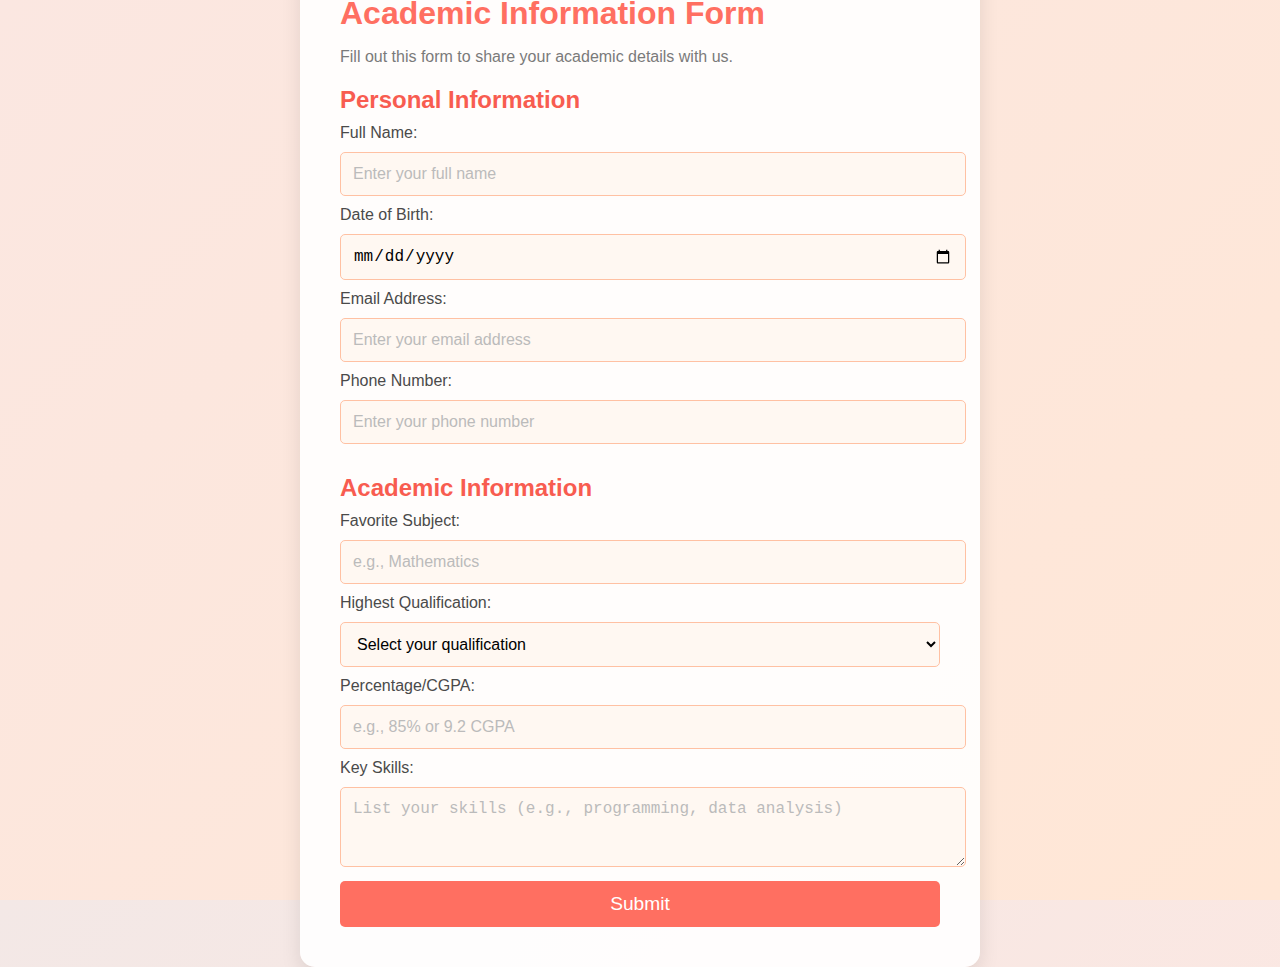
==== index.html @ a1d0f788 "Initial commit with index.html, success.html, and styles.css" ====
<!DOCTYPE html>
<html lang="en">
<head>
    <meta charset="UTF-8">
    <meta name="viewport" content="width=device-width, initial-scale=1.0">
    <title>Academic Information Form</title>
    <link rel="stylesheet" href="/style.css">
</head>
<body>
    <div class="hero-section">
        <div class="form-container">
            <h1 class="form-title">Academic Information Form</h1>
            <p class="form-description">Fill out this form to share your academic details with us.</p>
            <form action="/success.html" method="post">
                <!-- Personal Information Section -->
                <h2 class="form-section-title">Personal Information</h2>
                <label for="name">Full Name:</label>
                <input type="text" id="name" name="name" placeholder="Enter your full name" required>

                <label for="dob">Date of Birth:</label>
                <input type="date" id="dob" name="dob" required>

                <label for="email">Email Address:</label>
                <input type="email" id="email" name="email" placeholder="Enter your email address" required>

                <label for="phone">Phone Number:</label>
                <input type="tel" id="phone" name="phone" placeholder="Enter your phone number" pattern="[0-9]{10}" required>

                <!-- Academic Information Section -->
                <h2 class="form-section-title">Academic Information</h2>
                <label for="subject">Favorite Subject:</label>
                <input type="text" id="subject" name="subject" placeholder="e.g., Mathematics" required>

                <label for="qualification">Highest Qualification:</label>
                <select id="qualification" name="qualification" required>
                    <option value="" disabled selected>Select your qualification</option>
                    <option value="high_school">High School</option>
                    <option value="bachelor">Bachelor's Degree</option>
                    <option value="master">Master's Degree</option>
                    <option value="phd">Ph.D.</option>
                </select>

                <label for="marks">Percentage/CGPA:</label>
                <input type="text" id="marks" name="marks" placeholder="e.g., 85% or 9.2 CGPA" required>

                <label for="skills">Key Skills:</label>
                <textarea id="skills" name="skills" placeholder="List your skills (e.g., programming, data analysis)" rows="3"></textarea>

                <!-- Submit Button -->
                <button type="submit">Submit</button>
            </form>
        </div>
    </div>
</body>
</html>
---- style.css ----
/* General body styling */
body {
    font-family: 'Arial', sans-serif;
    margin: 0;
    padding: 0;
    height: 100vh;
    display: flex;
    justify-content: center;
    align-items: center;
    background: linear-gradient(135deg, #f3e8e6, #ffe7e0); /* Warm pastel gradient */
    color: #4a4a4a; /* Neutral dark for text */
}

/* Hero section */
.hero-section {
    width: 100%;
    height: 100vh;
    display: flex;
    justify-content: center;
    align-items: center;
    background: linear-gradient(135deg, #fbe7e1, #ffe7d6); /* Soft pink-orange gradient */
}

/* Form container */
.form-container {
    background: rgba(255, 255, 255, 0.9);
    padding: 40px;
    border-radius: 15px;
    box-shadow: 0 8px 20px rgba(0, 0, 0, 0.1);
    max-width: 600px;
    width: 100%;
    animation: fadeInUp 1.2s ease-out;
}

/* Form title and description */
.form-title {
    font-size: 2rem;
    margin-bottom: 15px;
    color: #ff6f61; /* Coral highlight */
}
.form-description {
    font-size: 1rem;
    margin-bottom: 20px;
    color: #7a7a7a;
}

/* Section title */
.form-section-title {
    font-size: 1.5rem;
    margin-top: 20px;
    margin-bottom: 10px;
    color: #f85c50; /* Strong coral for headings */
}

/* Input fields */
input[type="text"], input[type="email"], input[type="tel"], input[type="date"], select, textarea {
    width: 100%;
    padding: 12px;
    margin: 10px 0;
    border: 1px solid #ffc1a3; /* Light peach border */
    border-radius: 5px;
    font-size: 1rem;
    background: #fff8f2; /* Very light peach */
    transition: transform 0.3s ease, box-shadow 0.3s ease;
}

/* Placeholder text */
input::placeholder, textarea::placeholder {
    color: #bbb;
}

/* Input focus */
input:focus, select:focus, textarea:focus {
    outline: none;
    transform: scale(1.05);
    box-shadow: 0 4px 8px rgba(255, 182, 150, 0.4);
}

/* Submit button */
button {
    width: 100%;
    padding: 12px;
    border: none;
    border-radius: 5px;
    background: #ff6f61; /* Coral button */
    color: #fff;
    font-size: 1.2rem;
    cursor: pointer;
    transition: transform 0.3s ease, background 0.3s ease;
}
button:hover {
    background: #e55b50; /* Slightly darker coral */
    transform: scale(1.1);
}

/* Keyframe animations */
@keyframes fadeInUp {
    from {
        opacity: 0;
        transform: translateY(50px);
    }
    to {
        opacity: 1;
        transform: translateY(0);
    }
}
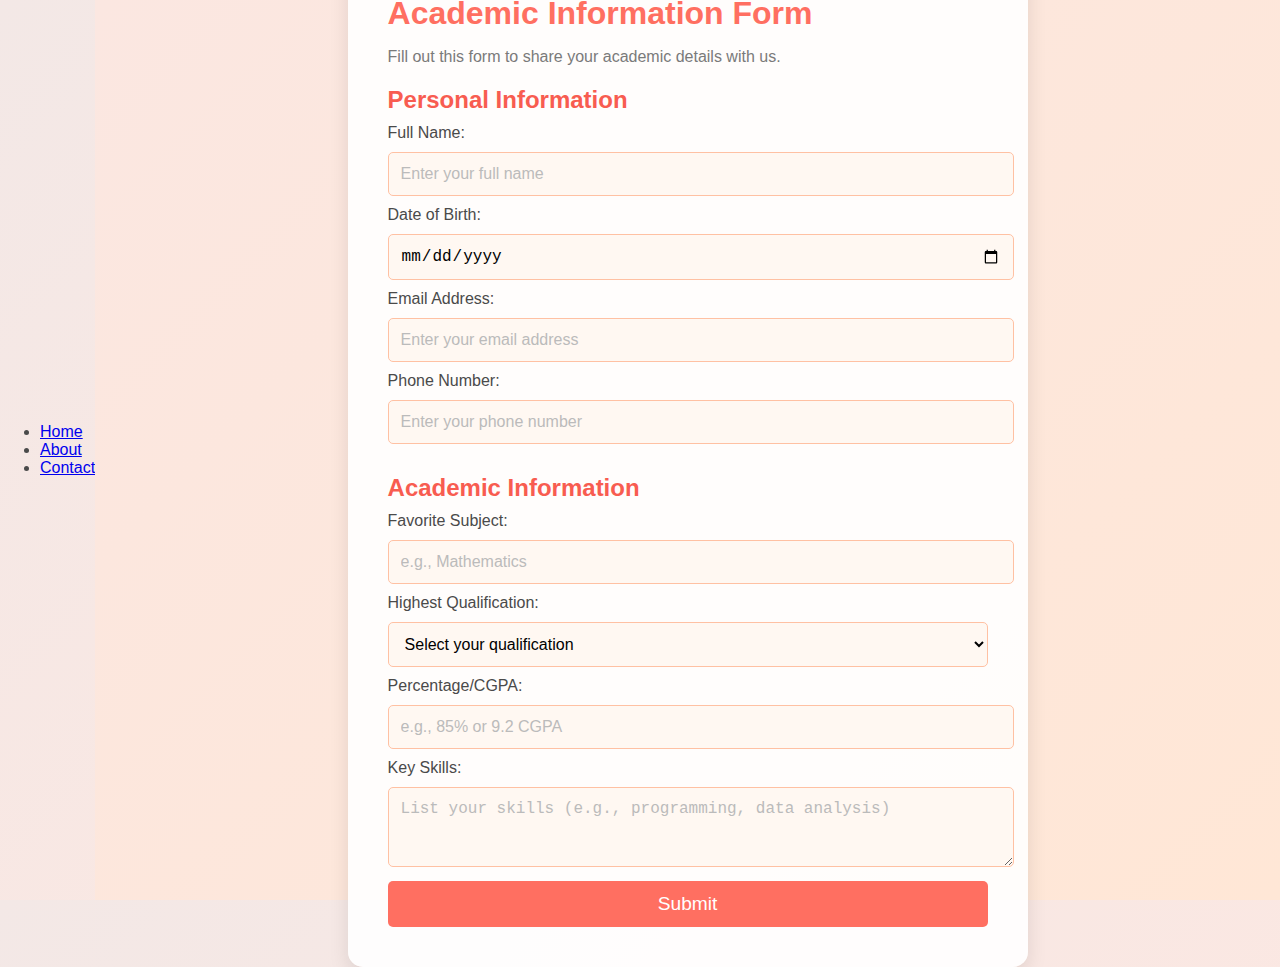
==== commit a9a2b188: "Update index.html" ====
--- a/index.html
+++ b/index.html
@@ -4,15 +4,21 @@
     <meta charset="UTF-8">
     <meta name="viewport" content="width=device-width, initial-scale=1.0">
     <title>Academic Information Form</title>
-    <link rel="stylesheet" href="/style.css">
+    <link rel="stylesheet" href="style.css">
 </head>
 <body>
+     <nav class="navbar">
+        <ul>
+            <li><a href="#home">Home</a></li>
+            <li><a href="#about">About</a></li>
+            <li><a href="#contact">Contact</a></li>
+        </ul>
+    </nav>
     <div class="hero-section">
         <div class="form-container">
             <h1 class="form-title">Academic Information Form</h1>
             <p class="form-description">Fill out this form to share your academic details with us.</p>
-            <form action="/success.html" method="post">
-                <!-- Personal Information Section -->
+            <form action="success.html">
                 <h2 class="form-section-title">Personal Information</h2>
                 <label for="name">Full Name:</label>
                 <input type="text" id="name" name="name" placeholder="Enter your full name" required>
@@ -25,8 +31,6 @@
 
                 <label for="phone">Phone Number:</label>
                 <input type="tel" id="phone" name="phone" placeholder="Enter your phone number" pattern="[0-9]{10}" required>
-
-                <!-- Academic Information Section -->
                 <h2 class="form-section-title">Academic Information</h2>
                 <label for="subject">Favorite Subject:</label>
                 <input type="text" id="subject" name="subject" placeholder="e.g., Mathematics" required>
@@ -46,7 +50,6 @@
                 <label for="skills">Key Skills:</label>
                 <textarea id="skills" name="skills" placeholder="List your skills (e.g., programming, data analysis)" rows="3"></textarea>
 
-                <!-- Submit Button -->
                 <button type="submit">Submit</button>
             </form>
         </div>
--- a/style.css
+++ b/style.css
@@ -1,4 +1,3 @@
-/* General body styling */
 body {
     font-family: 'Arial', sans-serif;
     margin: 0;
@@ -7,11 +6,11 @@
     display: flex;
     justify-content: center;
     align-items: center;
-    background: linear-gradient(135deg, #f3e8e6, #ffe7e0); /* Warm pastel gradient */
-    color: #4a4a4a; /* Neutral dark for text */
+    color: #4a4a4a;
+    background: linear-gradient(135deg, #f3e8e6, #ffe7e0); 
+    
 }
 
-/* Hero section */
 .hero-section {
     width: 100%;
     height: 100vh;
@@ -21,7 +20,6 @@
     background: linear-gradient(135deg, #fbe7e1, #ffe7d6); /* Soft pink-orange gradient */
 }
 
-/* Form container */
 .form-container {
     background: rgba(255, 255, 255, 0.9);
     padding: 40px;
@@ -31,12 +29,10 @@
     width: 100%;
     animation: fadeInUp 1.2s ease-out;
 }
-
-/* Form title and description */
 .form-title {
     font-size: 2rem;
     margin-bottom: 15px;
-    color: #ff6f61; /* Coral highlight */
+    color: #ff6f61; 
 }
 .form-description {
     font-size: 1rem;
@@ -44,27 +40,24 @@
     color: #7a7a7a;
 }
 
-/* Section title */
 .form-section-title {
     font-size: 1.5rem;
     margin-top: 20px;
     margin-bottom: 10px;
-    color: #f85c50; /* Strong coral for headings */
+    color: #f85c50; 
 }
 
-/* Input fields */
 input[type="text"], input[type="email"], input[type="tel"], input[type="date"], select, textarea {
     width: 100%;
     padding: 12px;
     margin: 10px 0;
-    border: 1px solid #ffc1a3; /* Light peach border */
+    border: 1px solid #ffc1a3; 
     border-radius: 5px;
     font-size: 1rem;
-    background: #fff8f2; /* Very light peach */
+    background: #fff8f2; 
     transition: transform 0.3s ease, box-shadow 0.3s ease;
 }
 
-/* Placeholder text */
 input::placeholder, textarea::placeholder {
     color: #bbb;
 }
@@ -76,24 +69,21 @@
     box-shadow: 0 4px 8px rgba(255, 182, 150, 0.4);
 }
 
-/* Submit button */
 button {
     width: 100%;
     padding: 12px;
     border: none;
     border-radius: 5px;
-    background: #ff6f61; /* Coral button */
+    background: #ff6f61; 
     color: #fff;
     font-size: 1.2rem;
     cursor: pointer;
     transition: transform 0.3s ease, background 0.3s ease;
 }
 button:hover {
-    background: #e55b50; /* Slightly darker coral */
+    background: #e55b50
     transform: scale(1.1);
 }
-
-/* Keyframe animations */
 @keyframes fadeInUp {
     from {
         opacity: 0;
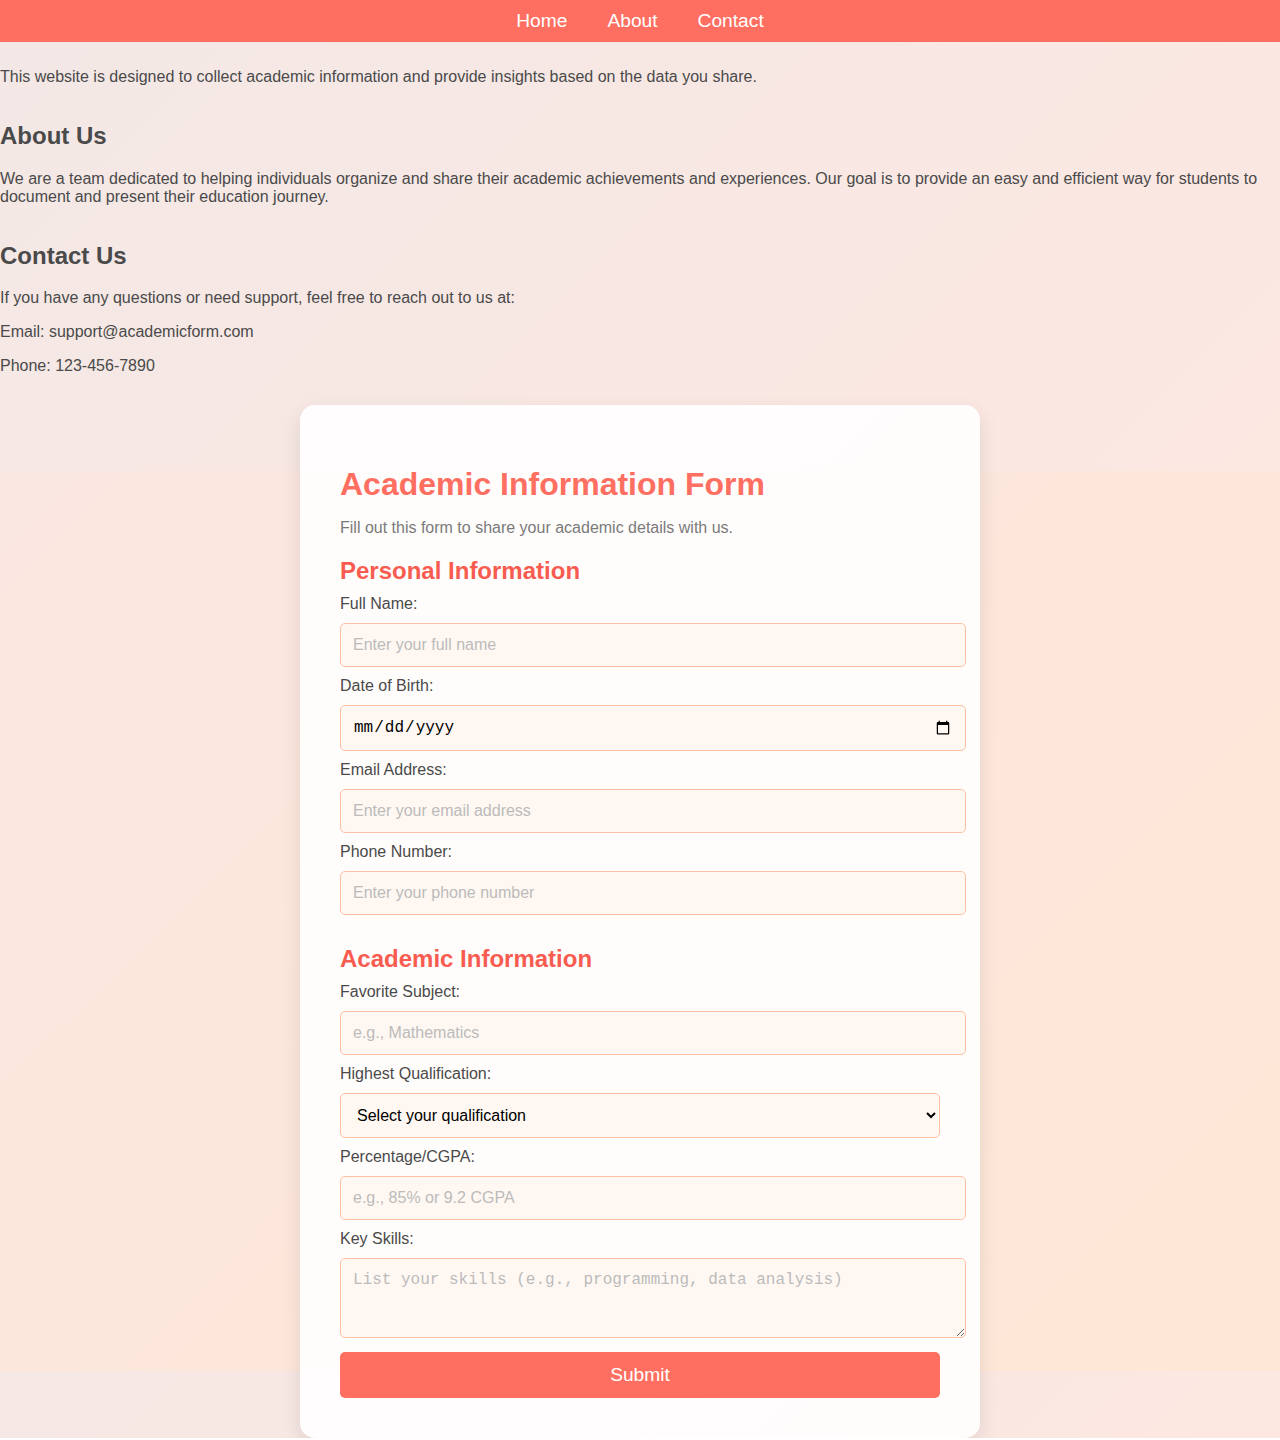
==== commit f4606259: "Update index.html" ====
--- a/index.html
+++ b/index.html
@@ -6,14 +6,33 @@
     <title>Academic Information Form</title>
     <link rel="stylesheet" href="style.css">
 </head>
+    
 <body>
-     <nav class="navbar">
+    <nav class="navbar">
         <ul>
             <li><a href="#home">Home</a></li>
             <li><a href="#about">About</a></li>
             <li><a href="#contact">Contact</a></li>
         </ul>
     </nav>
+
+    <div id="home" class="section">
+        <h2>Welcome to Our Website</h2>
+        <p>This website is designed to collect academic information and provide insights based on the data you share.</p>
+    </div>
+
+    <div id="about" class="section">
+        <h2>About Us</h2>
+        <p>We are a team dedicated to helping individuals organize and share their academic achievements and experiences. Our goal is to provide an easy and efficient way for students to document and present their education journey.</p>
+    </div>
+
+    <div id="contact" class="section">
+        <h2>Contact Us</h2>
+        <p>If you have any questions or need support, feel free to reach out to us at:</p>
+        <p>Email: support@academicform.com</p>
+        <p>Phone: 123-456-7890</p>
+    </div>
+
     <div class="hero-section">
         <div class="form-container">
             <h1 class="form-title">Academic Information Form</h1>
--- a/style.css
+++ b/style.css
@@ -4,20 +4,52 @@
     padding: 0;
     height: 100vh;
     display: flex;
+    flex-direction: column;
+    color: #4a4a4a;
+    background: linear-gradient(135deg, #f3e8e6, #ffe7e0);
+}
+
+.navbar {
+    background-color: #ff6f61;
+    width: 100%;
+    padding: 10px 0;
+    position: fixed;
+    top: 0;
+    left: 0;
+    z-index: 1000;
+}
+
+.navbar ul {
+    display: flex;
     justify-content: center;
-    align-items: center;
-    color: #4a4a4a;
-    background: linear-gradient(135deg, #f3e8e6, #ffe7e0); 
-    
+    list-style-type: none;
+    margin: 0;
+    padding: 0;
+}
+
+.navbar ul li {
+    margin: 0 20px;
+}
+
+.navbar ul li a {
+    text-decoration: none;
+    color: white;
+    font-size: 1.2rem;
+    transition: color 0.3s ease;
+}
+
+.navbar ul li a:hover {
+    color: #fff5f0;
 }
 
 .hero-section {
+    margin-top: 80px; /* Adjust for navbar height */
     width: 100%;
     height: 100vh;
     display: flex;
     justify-content: center;
     align-items: center;
-    background: linear-gradient(135deg, #fbe7e1, #ffe7d6); /* Soft pink-orange gradient */
+    background: linear-gradient(135deg, #fbe7e1, #ffe7d6);
 }
 
 .form-container {
@@ -29,11 +61,13 @@
     width: 100%;
     animation: fadeInUp 1.2s ease-out;
 }
+
 .form-title {
     font-size: 2rem;
     margin-bottom: 15px;
-    color: #ff6f61; 
+    color: #ff6f61;
 }
+
 .form-description {
     font-size: 1rem;
     margin-bottom: 20px;
@@ -44,17 +78,17 @@
     font-size: 1.5rem;
     margin-top: 20px;
     margin-bottom: 10px;
-    color: #f85c50; 
+    color: #f85c50;
 }
 
 input[type="text"], input[type="email"], input[type="tel"], input[type="date"], select, textarea {
     width: 100%;
     padding: 12px;
     margin: 10px 0;
-    border: 1px solid #ffc1a3; 
+    border: 1px solid #ffc1a3;
     border-radius: 5px;
     font-size: 1rem;
-    background: #fff8f2; 
+    background: #fff8f2;
     transition: transform 0.3s ease, box-shadow 0.3s ease;
 }
 
@@ -62,7 +96,6 @@
     color: #bbb;
 }
 
-/* Input focus */
 input:focus, select:focus, textarea:focus {
     outline: none;
     transform: scale(1.05);
@@ -74,16 +107,18 @@
     padding: 12px;
     border: none;
     border-radius: 5px;
-    background: #ff6f61; 
+    background: #ff6f61;
     color: #fff;
     font-size: 1.2rem;
     cursor: pointer;
     transition: transform 0.3s ease, background 0.3s ease;
 }
+
 button:hover {
-    background: #e55b50
+    background: #e55b50;
     transform: scale(1.1);
 }
+
 @keyframes fadeInUp {
     from {
         opacity: 0;
